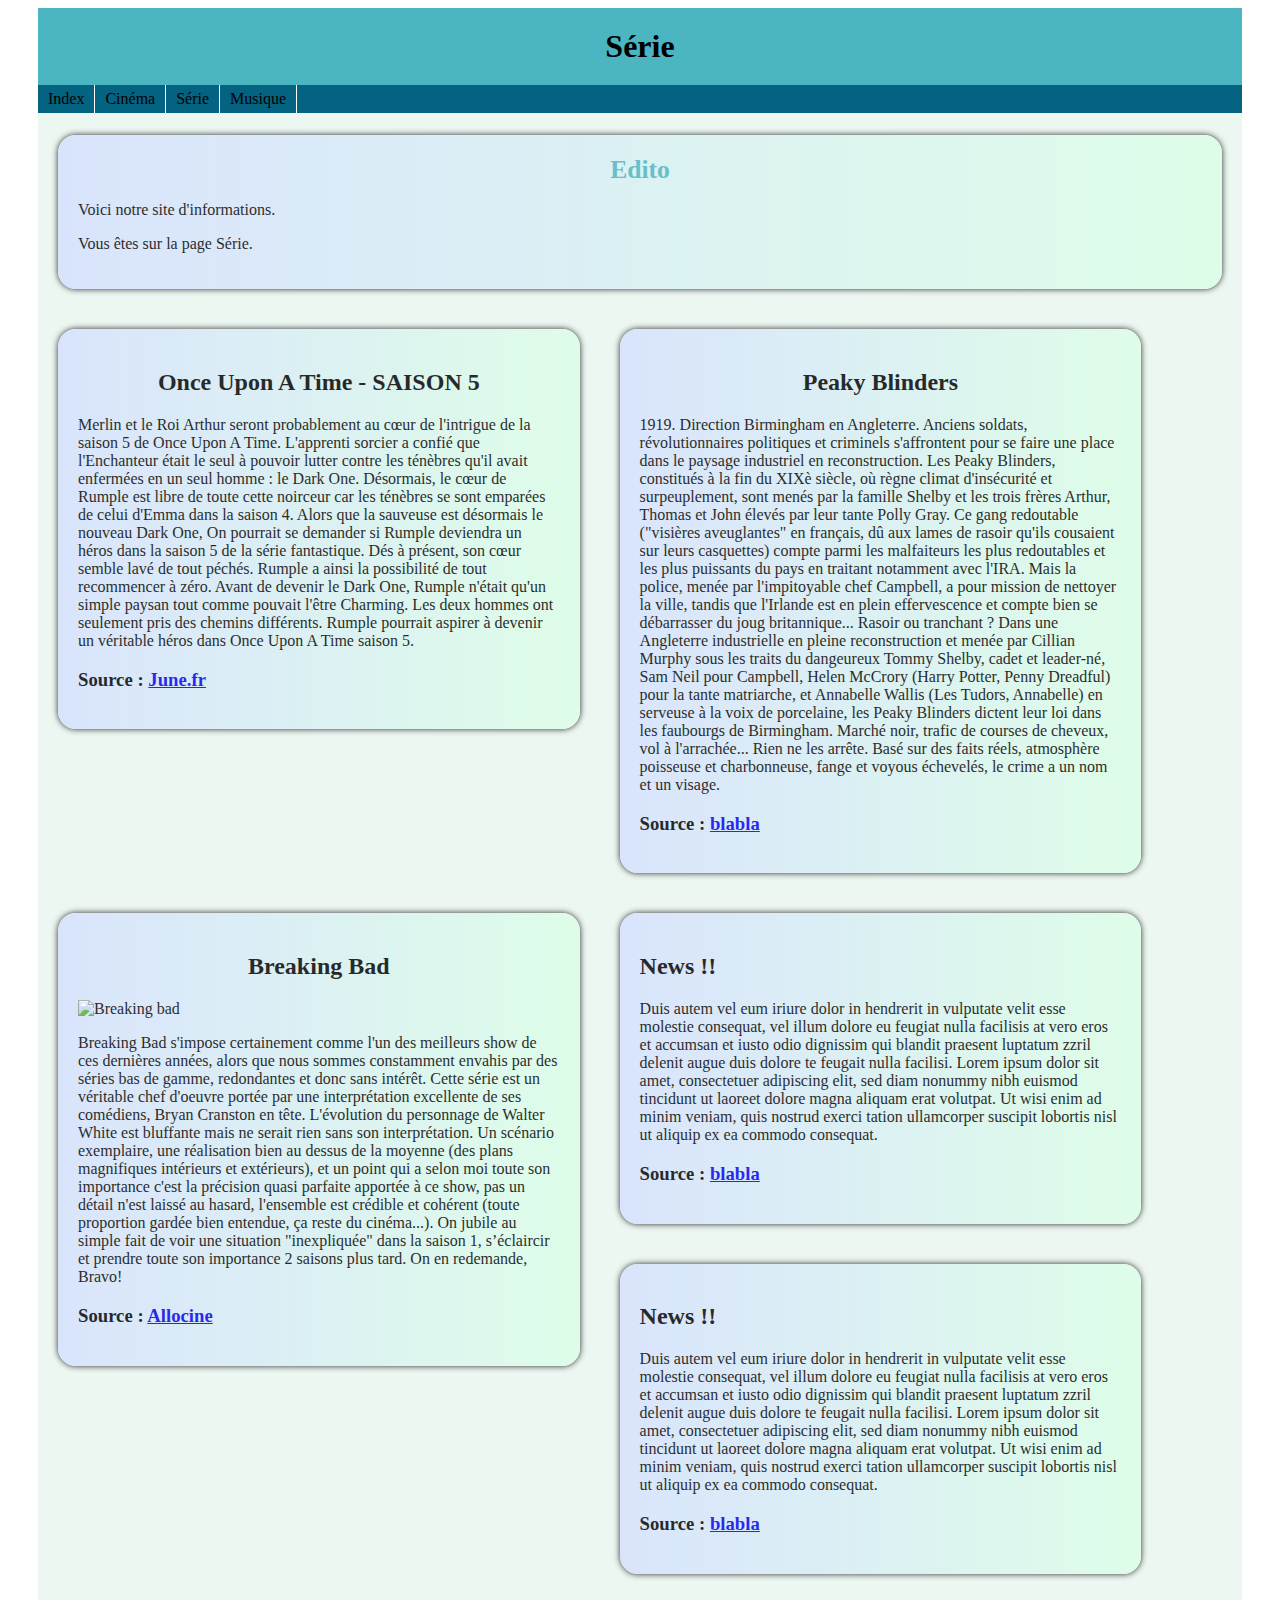
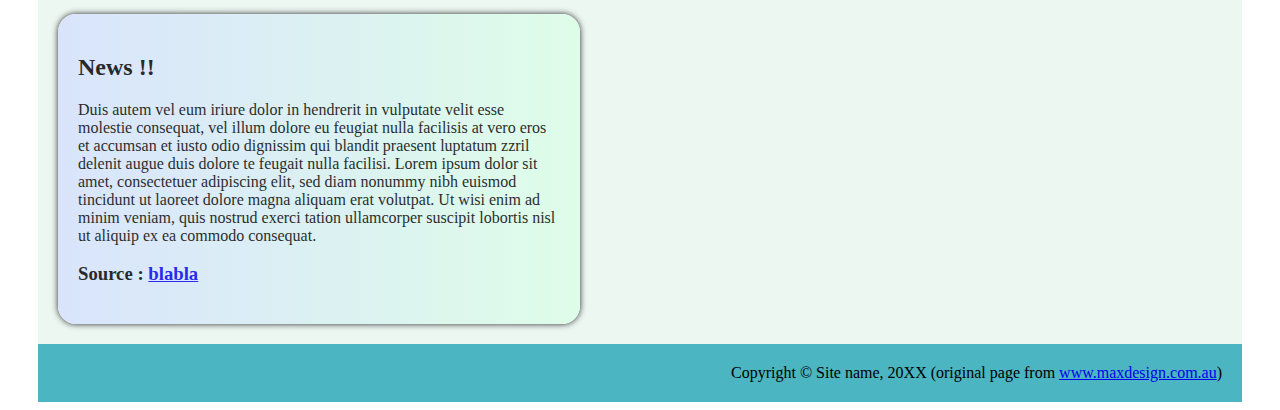
==== serie.html @ 5e54880f "Merge pull request #8 from BartusiakOdin1B2/master" ====
<!DOCTYPE html PUBLIC "-//W3C//DTD XHTML 1.0 Strict//FR"
        "http://www.w3.org/TR/xhtml1/DTD/xhtml1-strict.dtd">
<html xmlns="http://www.w3.org/1999/xhtml" xml:lang="fr" lang="fr">
<head>
	<meta http-equiv="content-type" content="text/html; charset=utf-8" />
	<title>Revue de presse</title>
	
	<link rel="stylesheet" href="style.css" type="text/css" media="screen" />
</head>
<body>
<div id="container">
	<div id="header">
		<h1>
			<center>Série</center>
		</h1>
	</div>
	<div id="navigation">
		<ul>	
			<li><a href="index.html">Index</a></li>
			<li><a href="cinema.html">Cinéma</a></li>
			<li><a href="serie.html">Série</a></li>
			<li><a href="musique.html">Musique</a></li>
		</ul>
	</div>

	<div id="edito">
		<h2>
			<center>Edito</center>
		</h2>
		<p>
			Voici notre site d'informations.
		</p>
		<p>
			Vous êtes sur la page Série.
		</p>
		
	</div>
	
	
	<!-- Heloise -->
	<div id="news">
		<h2>
			<center>Once Upon A Time - SAISON 5 </center>
		</h2>
		<p>
			Merlin et le Roi Arthur seront probablement au cœur de l'intrigue de la saison 5 de Once Upon A Time. L'apprenti sorcier a confié que l'Enchanteur était le seul à pouvoir lutter contre les ténèbres qu'il avait enfermées en un seul homme : le Dark One. Désormais, le cœur de Rumple est libre de toute cette noirceur car les ténèbres se sont emparées de celui d'Emma dans la saison 4. Alors que la sauveuse est désormais le nouveau Dark One, On pourrait se demander si Rumple deviendra un héros dans la saison 5 de la série fantastique. Dés à présent, son cœur semble lavé de tout péchés. Rumple a ainsi la possibilité de tout recommencer à zéro. Avant de devenir le Dark One, Rumple n'était qu'un simple paysan tout comme pouvait l'être Charming. Les deux hommes ont seulement pris des chemins différents. Rumple pourrait aspirer à devenir un véritable héros dans Once Upon A Time saison 5.
		</p>
		<h3>Source : <a href="http://www.june.fr/once-upon-a-time-saison-5-rumple-peut-il-devenir-un-heros-a409447.html">June.fr</a>
		</h3>
	</div>

	<!-- Ludivine -->
	<div id="news">
		<h2>
			<center>Peaky Blinders</center>
		</h2>
		<p>
1919. Direction Birmingham en Angleterre. Anciens soldats, révolutionnaires politiques et criminels s'affrontent pour se faire une place dans le paysage industriel en reconstruction. Les Peaky Blinders, constitués à la fin du XIXè siècle, où règne climat d'insécurité et surpeuplement, sont menés par la famille Shelby et les trois frères Arthur, Thomas et John élevés par leur tante Polly Gray. Ce gang redoutable ("visières aveuglantes" en français, dû aux lames de rasoir qu'ils cousaient sur leurs casquettes) compte parmi les malfaiteurs les plus redoutables et les plus puissants du pays en traitant notamment avec l'IRA. Mais la police, menée par l'impitoyable chef Campbell, a pour mission de nettoyer la ville, tandis que l'Irlande est en plein effervescence et compte bien se débarrasser du joug britannique...

Rasoir ou tranchant ?
Dans une Angleterre industrielle en pleine reconstruction et menée par Cillian Murphy sous les traits du dangeureux Tommy Shelby, cadet et leader-né, Sam Neil pour Campbell, Helen McCrory (Harry Potter, Penny Dreadful) pour la tante matriarche, et Annabelle Wallis (Les Tudors, Annabelle) en serveuse à la voix de porcelaine, les Peaky Blinders dictent leur loi dans les faubourgs de Birmingham. Marché noir, trafic de courses de cheveux, vol à l'arrachée... Rien ne les arrête. Basé sur des faits réels, atmosphère poisseuse et charbonneuse, fange et voyous échevelés, le crime a un nom et un visage.
		</p>
		<h3>Source : <a href="#">blabla</a>
		</h3>
	</div>
	
	<!-- Odin -->
	<div id="news">
		<h2>
			<center>Breaking Bad</center>
		</h2>
		<img src='http://www.google.fr/url?source=imglanding&ct=img&q=http://www.sonypictures.com/tv/breakingbad/assets/images/breakingbad_score_thumb_374x222.jpg&sa=X&ei=kp1lVavqFOyz7gbMnIDAAg&ved=0CAkQ8wc4Jg&usg=AFQjCNFsGaZe7R_huTQABK7k99IrU9GBHw' alt='Breaking bad' />
		<p>
			 Breaking Bad s'impose certainement comme l'un des meilleurs show de ces dernières années, alors que nous sommes constamment envahis par des séries bas de gamme, redondantes et donc sans intérêt. Cette série est un véritable chef d'oeuvre portée par une interprétation excellente de ses comédiens, Bryan Cranston en tête. L'évolution du personnage de Walter White est bluffante mais ne serait rien sans son interprétation. Un scénario exemplaire, une réalisation bien au dessus de la moyenne (des plans magnifiques intérieurs et extérieurs), et un point qui a selon moi toute son importance c'est la précision quasi parfaite apportée à ce show, pas un détail n'est laissé au hasard, l'ensemble est crédible et cohérent (toute proportion gardée bien entendue, ça reste du cinéma...). On jubile au simple fait de voir une situation "inexpliquée" dans la saison 1, s’éclaircir et prendre toute son importance 2 saisons plus tard. On en redemande, Bravo! 
		</p>
		<h3>Source : <a href="http://www.allocine.fr/series/ficheserie_gen_cserie=3517.html">Allocine</a>
		</h3>
	</div>

		
	<!-- Gael -->
	<div id="news">
		<h2>
			News !!
		</h2>
		<p>
			Duis autem vel eum iriure dolor in hendrerit in vulputate velit esse molestie consequat, vel illum dolore eu feugiat nulla facilisis at vero eros et accumsan et iusto odio dignissim qui blandit praesent luptatum zzril delenit augue duis dolore te feugait nulla facilisi. Lorem ipsum dolor sit amet, consectetuer adipiscing elit, sed diam nonummy nibh euismod tincidunt ut laoreet dolore magna aliquam erat volutpat. Ut wisi enim ad minim veniam, quis nostrud exerci tation ullamcorper suscipit lobortis nisl ut aliquip ex ea commodo consequat.
		</p>
		<h3>Source : <a href="#">blabla</a>
		</h3>
	</div>
	
	<!-- Laure -->
	<div id="news">
		<h2>
			News !!
		</h2>
		<p>
			Duis autem vel eum iriure dolor in hendrerit in vulputate velit esse molestie consequat, vel illum dolore eu feugiat nulla facilisis at vero eros et accumsan et iusto odio dignissim qui blandit praesent luptatum zzril delenit augue duis dolore te feugait nulla facilisi. Lorem ipsum dolor sit amet, consectetuer adipiscing elit, sed diam nonummy nibh euismod tincidunt ut laoreet dolore magna aliquam erat volutpat. Ut wisi enim ad minim veniam, quis nostrud exerci tation ullamcorper suscipit lobortis nisl ut aliquip ex ea commodo consequat.
		</p>
		<h3>Source : <a href="#">blabla</a>
		</h3>
	</div>

	<!-- Valentin -->
	<div id="news">
		<h2>
			News !!
		</h2>
		<p>
			Duis autem vel eum iriure dolor in hendrerit in vulputate velit esse molestie consequat, vel illum dolore eu feugiat nulla facilisis at vero eros et accumsan et iusto odio dignissim qui blandit praesent luptatum zzril delenit augue duis dolore te feugait nulla facilisi. Lorem ipsum dolor sit amet, consectetuer adipiscing elit, sed diam nonummy nibh euismod tincidunt ut laoreet dolore magna aliquam erat volutpat. Ut wisi enim ad minim veniam, quis nostrud exerci tation ullamcorper suscipit lobortis nisl ut aliquip ex ea commodo consequat.
		</p>
		<h3>Source : <a href="#">blabla</a>
		</h3>
	</div>


	<div id="footer">
		Copyright © Site name, 20XX
		(original page from <a href="http://www.maxdesign.com.au/articles/css-layouts/one-liquid/">www.maxdesign.com.au</a>)
	</div>
</div>
</body>
</html>
---- style.css ----
#container
{
	margin: 0 30px;
	background: #EDF7F2;
}

#header
{
	background: #4BB5C1;
	padding: 20px;
}

#header h1 { margin: 0; }

#navigation
{
	float: left;
	width: 100%;
	background: #046380;
}

#navigation ul
{
	margin: 0;
	padding: 0;
}

#navigation ul li
{
	list-style-type: none;
	display: inline;
}

#navigation li a
{
	display: block;
	float: left;
	padding: 5px 10px;
	color: #000000;
	text-decoration: none;
	border-right: 1px solid #fff;
}

#navigation li a:hover { background: #383; }

#edito
{
	clear: left;
	padding: 20px;
	margin: 20px;
	margin-top:50px;
	-webkit-border-radius: 18px;
	border-radius: 18px;
	-webkit-box-shadow: 0px 0px 6px #000000;
	box-shadow: 0px 0px 6px #000000;
	background-image: -webkit-gradient(linear, left top, right top, from(#d6e1ff), to(#dbffe7));
	background-image: -webkit-linear-gradient(left, #d6e1ff, #dbffe7);
	background-image: linear-gradient(left, #d6e1ff, #dbffe7);
	-webkit-background-clip: padding-box;
	background-clip: padding-box;
	opacity: 0.83;
}

#edito h2
{
	color: #4BB5C1;
	font-size: 160%;
	margin: 0 0 .5em;
}

#news
{	
	float: left;
	width: 40%;
	padding: 20px;
	margin: 20px;
	-webkit-border-radius: 18px;
	border-radius: 18px;
	-webkit-box-shadow: 0px 0px 6px #000000;
	box-shadow: 0px 0px 6px #000000;
	background-image: -webkit-gradient(linear, left top, right top, from(#d6e1ff), to(#dbffe7));
	background-image: -webkit-linear-gradient(left, #d6e1ff, #dbffe7);
	background-image: linear-gradient(left, #d6e1ff, #dbffe7);
	-webkit-background-clip: padding-box;
	background-clip: padding-box;
	opacity: 0.83;
}

#footer
{
	clear: both;
	background: #4BB5C1;
	text-align: right;
	padding: 20px;
	height: 1%;
}
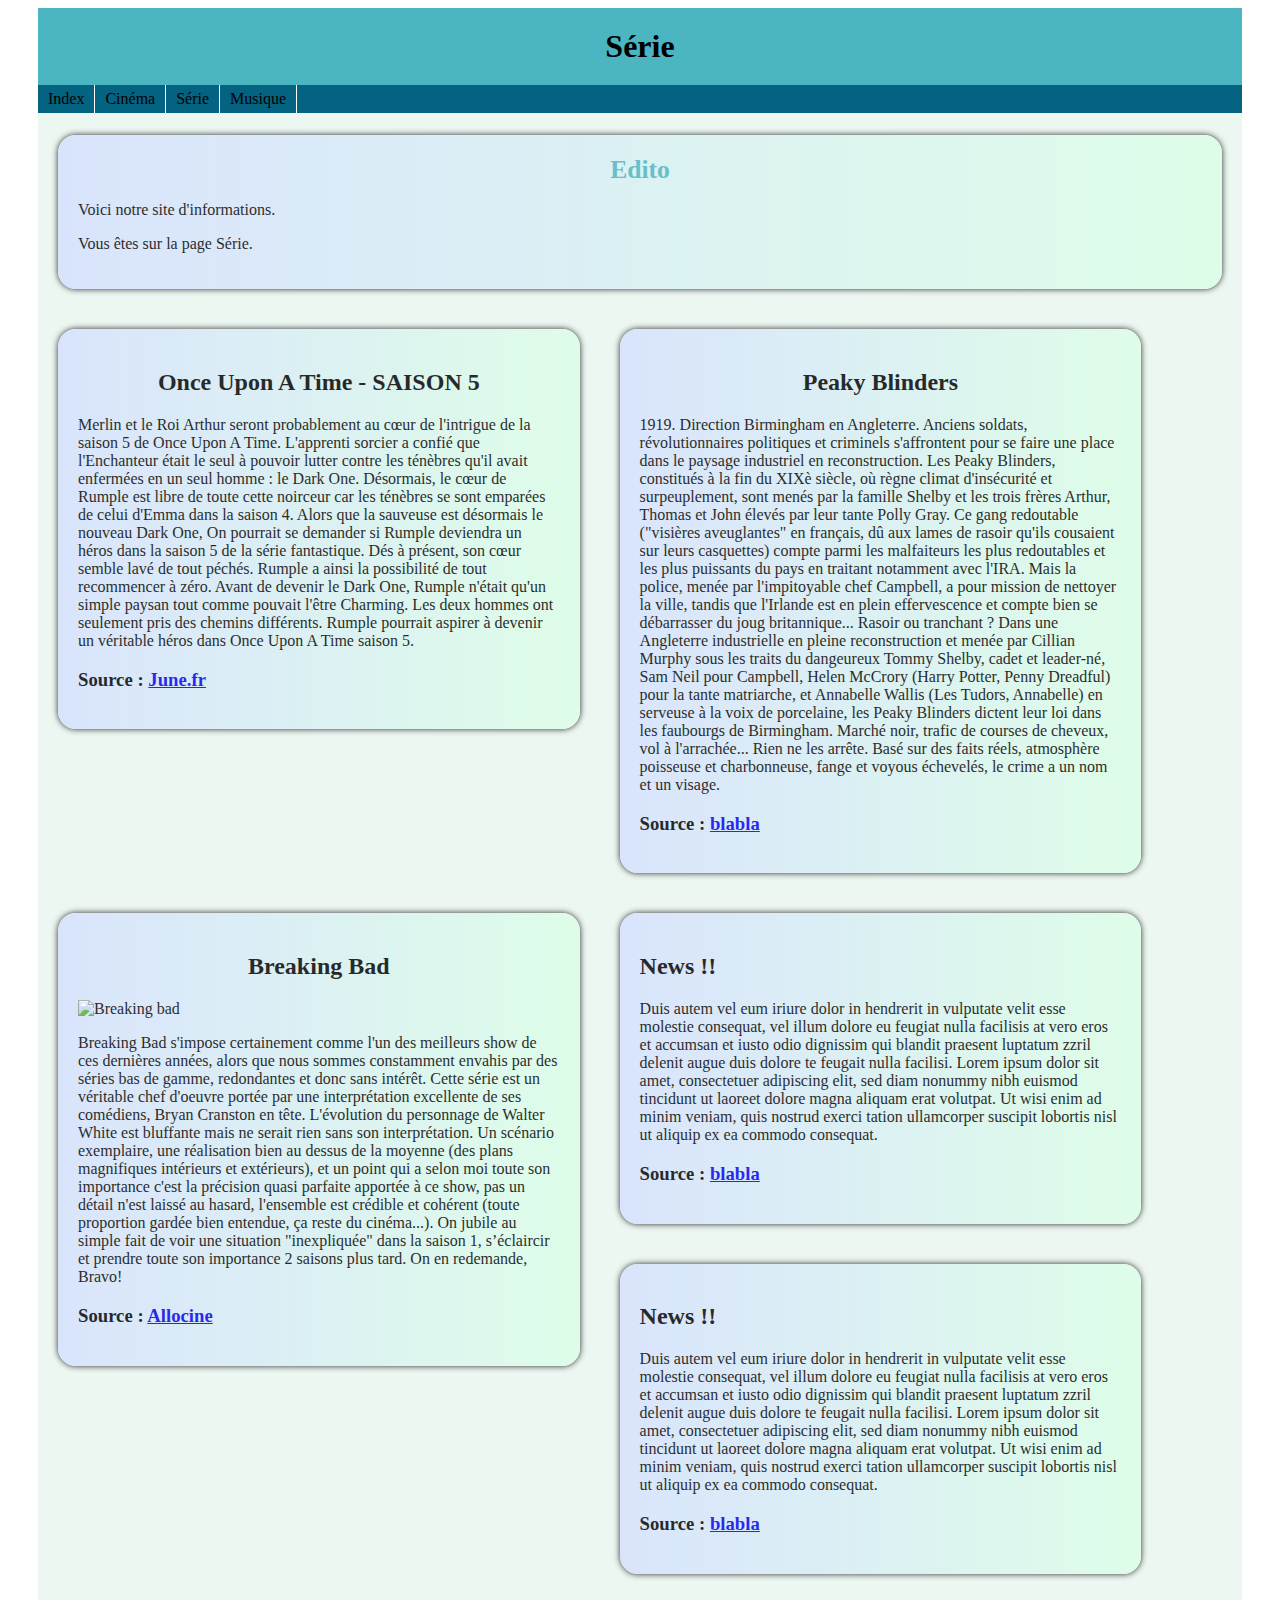
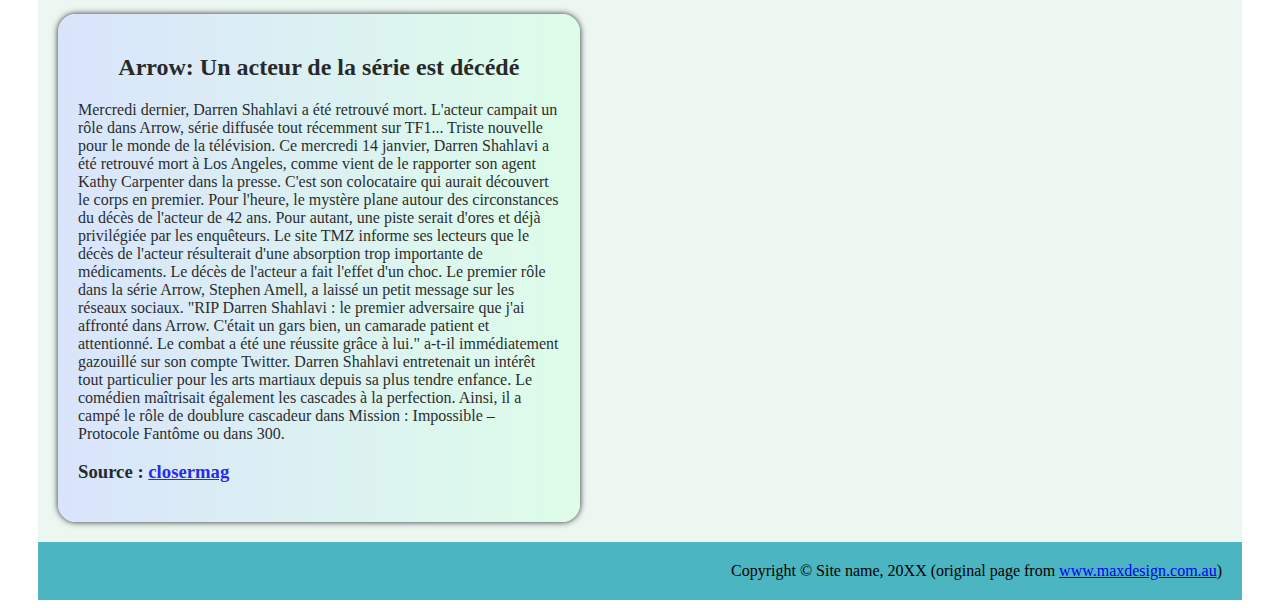
==== commit 9580e899: "Merge pull request #7 from GarbeManon/master" ====
--- a/serie.html
+++ b/serie.html
@@ -105,12 +105,20 @@
 	<!-- Valentin -->
 	<div id="news">
 		<h2>
-			News !!
+			<center>Arrow: Un acteur de la série est décédé</center>
 		</h2>
 		<p>
-			Duis autem vel eum iriure dolor in hendrerit in vulputate velit esse molestie consequat, vel illum dolore eu feugiat nulla facilisis at vero eros et accumsan et iusto odio dignissim qui blandit praesent luptatum zzril delenit augue duis dolore te feugait nulla facilisi. Lorem ipsum dolor sit amet, consectetuer adipiscing elit, sed diam nonummy nibh euismod tincidunt ut laoreet dolore magna aliquam erat volutpat. Ut wisi enim ad minim veniam, quis nostrud exerci tation ullamcorper suscipit lobortis nisl ut aliquip ex ea commodo consequat.
+			
+
+Mercredi dernier, Darren Shahlavi a été retrouvé mort. L'acteur campait un rôle dans Arrow, série diffusée tout récemment sur TF1... 
+
+Triste nouvelle pour le monde de la télévision. Ce mercredi 14 janvier, Darren Shahlavi a été retrouvé mort à Los Angeles, comme vient de le rapporter son agent Kathy Carpenter dans la presse. C'est son colocataire qui aurait découvert le corps en premier. Pour l'heure, le mystère plane autour des circonstances du décès de l'acteur de 42 ans. Pour autant, une piste serait d'ores et déjà privilégiée par les enquêteurs. Le site TMZ informe ses lecteurs que le décès de l'acteur résulterait d'une absorption trop importante de médicaments. 
+
+Le décès de l'acteur a fait l'effet d'un choc. Le premier rôle dans la série Arrow, Stephen Amell, a laissé un petit message sur les réseaux sociaux. "RIP Darren Shahlavi : le premier adversaire que j'ai affronté dans Arrow. C'était un gars bien, un camarade patient et attentionné. Le combat a été une réussite grâce à lui." a-t-il immédiatement gazouillé sur son compte Twitter.
+
+Darren Shahlavi entretenait un intérêt tout particulier pour les arts martiaux depuis sa plus tendre enfance. Le comédien maîtrisait également les cascades à la perfection. Ainsi, il a campé le rôle de doublure cascadeur dans Mission : Impossible – Protocole Fantôme ou dans 300.
 		</p>
-		<h3>Source : <a href="#">blabla</a>
+		<h3>Source : <a href="http://www.closermag.fr/people/people-anglo-saxons/un-acteur-de-la-serie-arrow-est-decede-457952">closermag</a>
 		</h3>
 	</div>
 
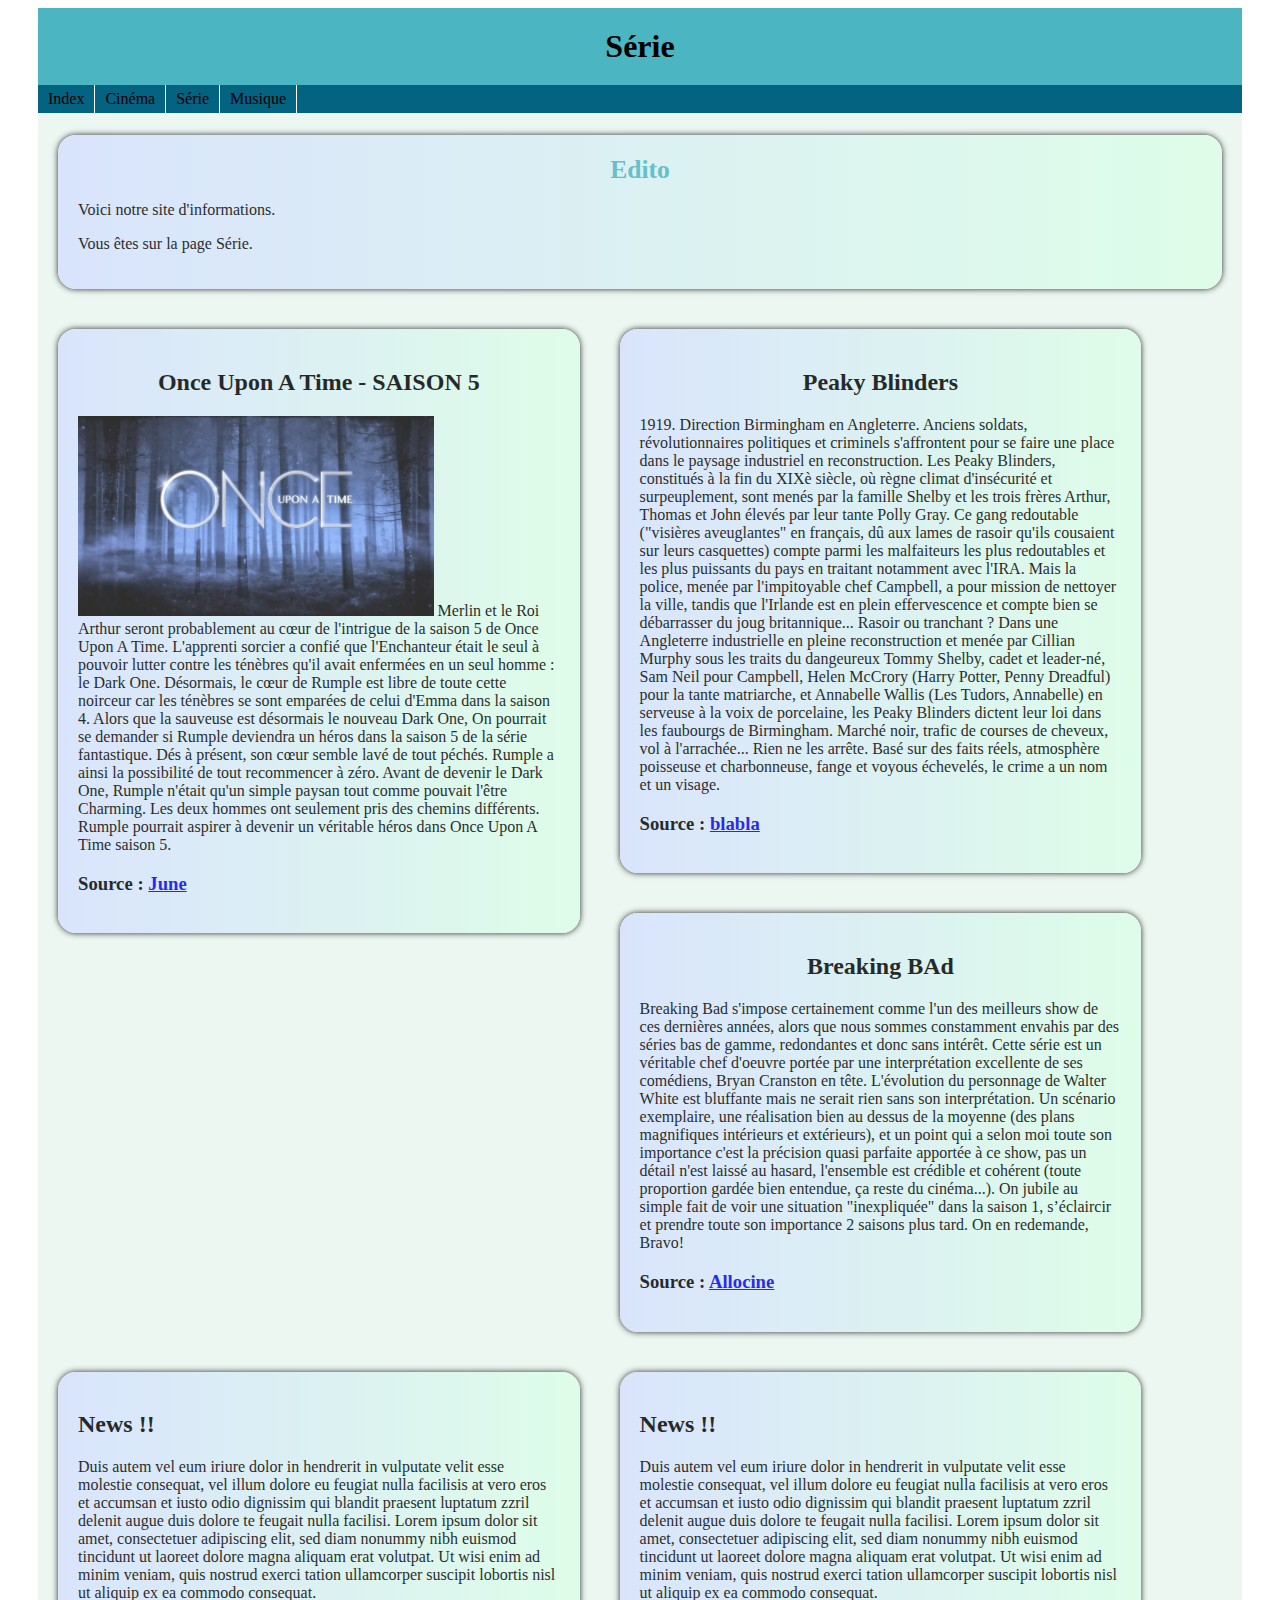
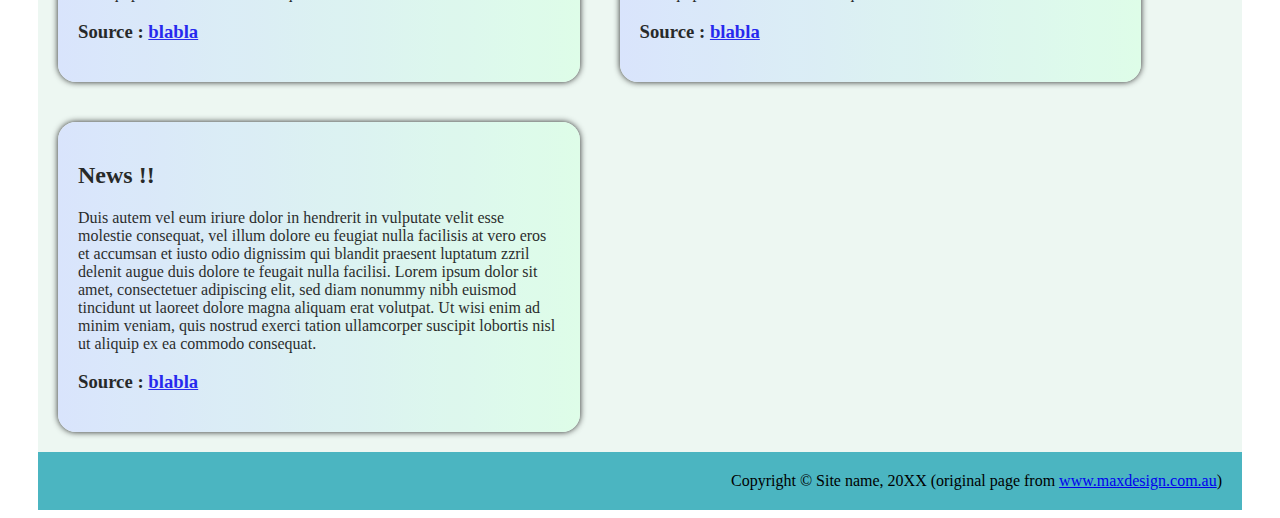
==== commit 0d85c95c: "ajout d'une image ouat" ====
--- a/serie.html
+++ b/serie.html
@@ -43,9 +43,10 @@
 			<center>Once Upon A Time - SAISON 5 </center>
 		</h2>
 		<p>
+<img id="OUAT" src="ouat.jpg" height="200">
 			Merlin et le Roi Arthur seront probablement au cœur de l'intrigue de la saison 5 de Once Upon A Time. L'apprenti sorcier a confié que l'Enchanteur était le seul à pouvoir lutter contre les ténèbres qu'il avait enfermées en un seul homme : le Dark One. Désormais, le cœur de Rumple est libre de toute cette noirceur car les ténèbres se sont emparées de celui d'Emma dans la saison 4. Alors que la sauveuse est désormais le nouveau Dark One, On pourrait se demander si Rumple deviendra un héros dans la saison 5 de la série fantastique. Dés à présent, son cœur semble lavé de tout péchés. Rumple a ainsi la possibilité de tout recommencer à zéro. Avant de devenir le Dark One, Rumple n'était qu'un simple paysan tout comme pouvait l'être Charming. Les deux hommes ont seulement pris des chemins différents. Rumple pourrait aspirer à devenir un véritable héros dans Once Upon A Time saison 5.
 		</p>
-		<h3>Source : <a href="http://www.june.fr/once-upon-a-time-saison-5-rumple-peut-il-devenir-un-heros-a409447.html">June.fr</a>
+		<h3>Source : <a href="http://www.june.fr/once-upon-a-time-saison-5-rumple-peut-il-devenir-un-heros-a409447.html">June</a>
 		</h3>
 	</div>
 
@@ -67,9 +68,8 @@
 	<!-- Odin -->
 	<div id="news">
 		<h2>
-			<center>Breaking Bad</center>
+			<center>Breaking BAd</center>
 		</h2>
-		<img src='http://www.google.fr/url?source=imglanding&ct=img&q=http://www.sonypictures.com/tv/breakingbad/assets/images/breakingbad_score_thumb_374x222.jpg&sa=X&ei=kp1lVavqFOyz7gbMnIDAAg&ved=0CAkQ8wc4Jg&usg=AFQjCNFsGaZe7R_huTQABK7k99IrU9GBHw' alt='Breaking bad' />
 		<p>
 			 Breaking Bad s'impose certainement comme l'un des meilleurs show de ces dernières années, alors que nous sommes constamment envahis par des séries bas de gamme, redondantes et donc sans intérêt. Cette série est un véritable chef d'oeuvre portée par une interprétation excellente de ses comédiens, Bryan Cranston en tête. L'évolution du personnage de Walter White est bluffante mais ne serait rien sans son interprétation. Un scénario exemplaire, une réalisation bien au dessus de la moyenne (des plans magnifiques intérieurs et extérieurs), et un point qui a selon moi toute son importance c'est la précision quasi parfaite apportée à ce show, pas un détail n'est laissé au hasard, l'ensemble est crédible et cohérent (toute proportion gardée bien entendue, ça reste du cinéma...). On jubile au simple fait de voir une situation "inexpliquée" dans la saison 1, s’éclaircir et prendre toute son importance 2 saisons plus tard. On en redemande, Bravo! 
 		</p>
@@ -77,7 +77,6 @@
 		</h3>
 	</div>
 
-		
 	<!-- Gael -->
 	<div id="news">
 		<h2>
@@ -105,20 +104,12 @@
 	<!-- Valentin -->
 	<div id="news">
 		<h2>
-			<center>Arrow: Un acteur de la série est décédé</center>
+			News !!
 		</h2>
 		<p>
-			
-
-Mercredi dernier, Darren Shahlavi a été retrouvé mort. L'acteur campait un rôle dans Arrow, série diffusée tout récemment sur TF1... 
-
-Triste nouvelle pour le monde de la télévision. Ce mercredi 14 janvier, Darren Shahlavi a été retrouvé mort à Los Angeles, comme vient de le rapporter son agent Kathy Carpenter dans la presse. C'est son colocataire qui aurait découvert le corps en premier. Pour l'heure, le mystère plane autour des circonstances du décès de l'acteur de 42 ans. Pour autant, une piste serait d'ores et déjà privilégiée par les enquêteurs. Le site TMZ informe ses lecteurs que le décès de l'acteur résulterait d'une absorption trop importante de médicaments. 
-
-Le décès de l'acteur a fait l'effet d'un choc. Le premier rôle dans la série Arrow, Stephen Amell, a laissé un petit message sur les réseaux sociaux. "RIP Darren Shahlavi : le premier adversaire que j'ai affronté dans Arrow. C'était un gars bien, un camarade patient et attentionné. Le combat a été une réussite grâce à lui." a-t-il immédiatement gazouillé sur son compte Twitter.
-
-Darren Shahlavi entretenait un intérêt tout particulier pour les arts martiaux depuis sa plus tendre enfance. Le comédien maîtrisait également les cascades à la perfection. Ainsi, il a campé le rôle de doublure cascadeur dans Mission : Impossible – Protocole Fantôme ou dans 300.
+			Duis autem vel eum iriure dolor in hendrerit in vulputate velit esse molestie consequat, vel illum dolore eu feugiat nulla facilisis at vero eros et accumsan et iusto odio dignissim qui blandit praesent luptatum zzril delenit augue duis dolore te feugait nulla facilisi. Lorem ipsum dolor sit amet, consectetuer adipiscing elit, sed diam nonummy nibh euismod tincidunt ut laoreet dolore magna aliquam erat volutpat. Ut wisi enim ad minim veniam, quis nostrud exerci tation ullamcorper suscipit lobortis nisl ut aliquip ex ea commodo consequat.
 		</p>
-		<h3>Source : <a href="http://www.closermag.fr/people/people-anglo-saxons/un-acteur-de-la-serie-arrow-est-decede-457952">closermag</a>
+		<h3>Source : <a href="#">blabla</a>
 		</h3>
 	</div>
 
